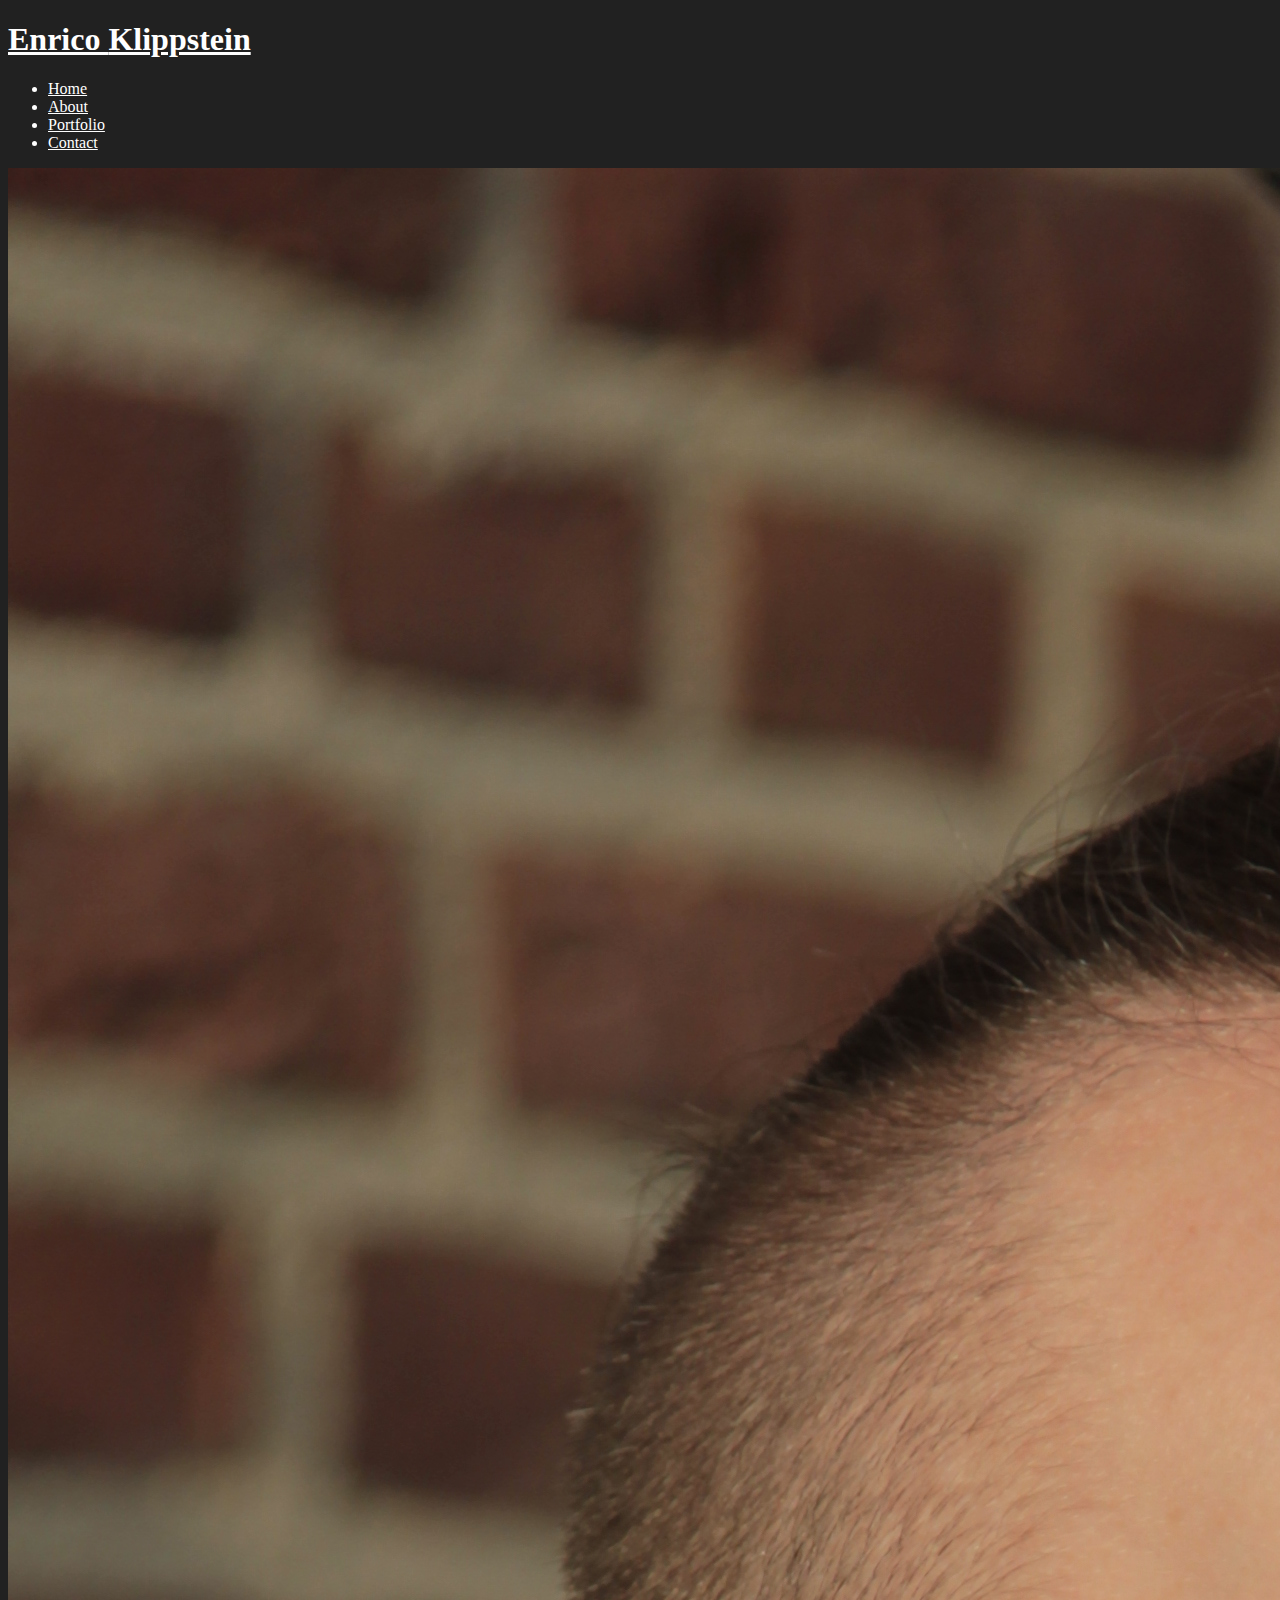
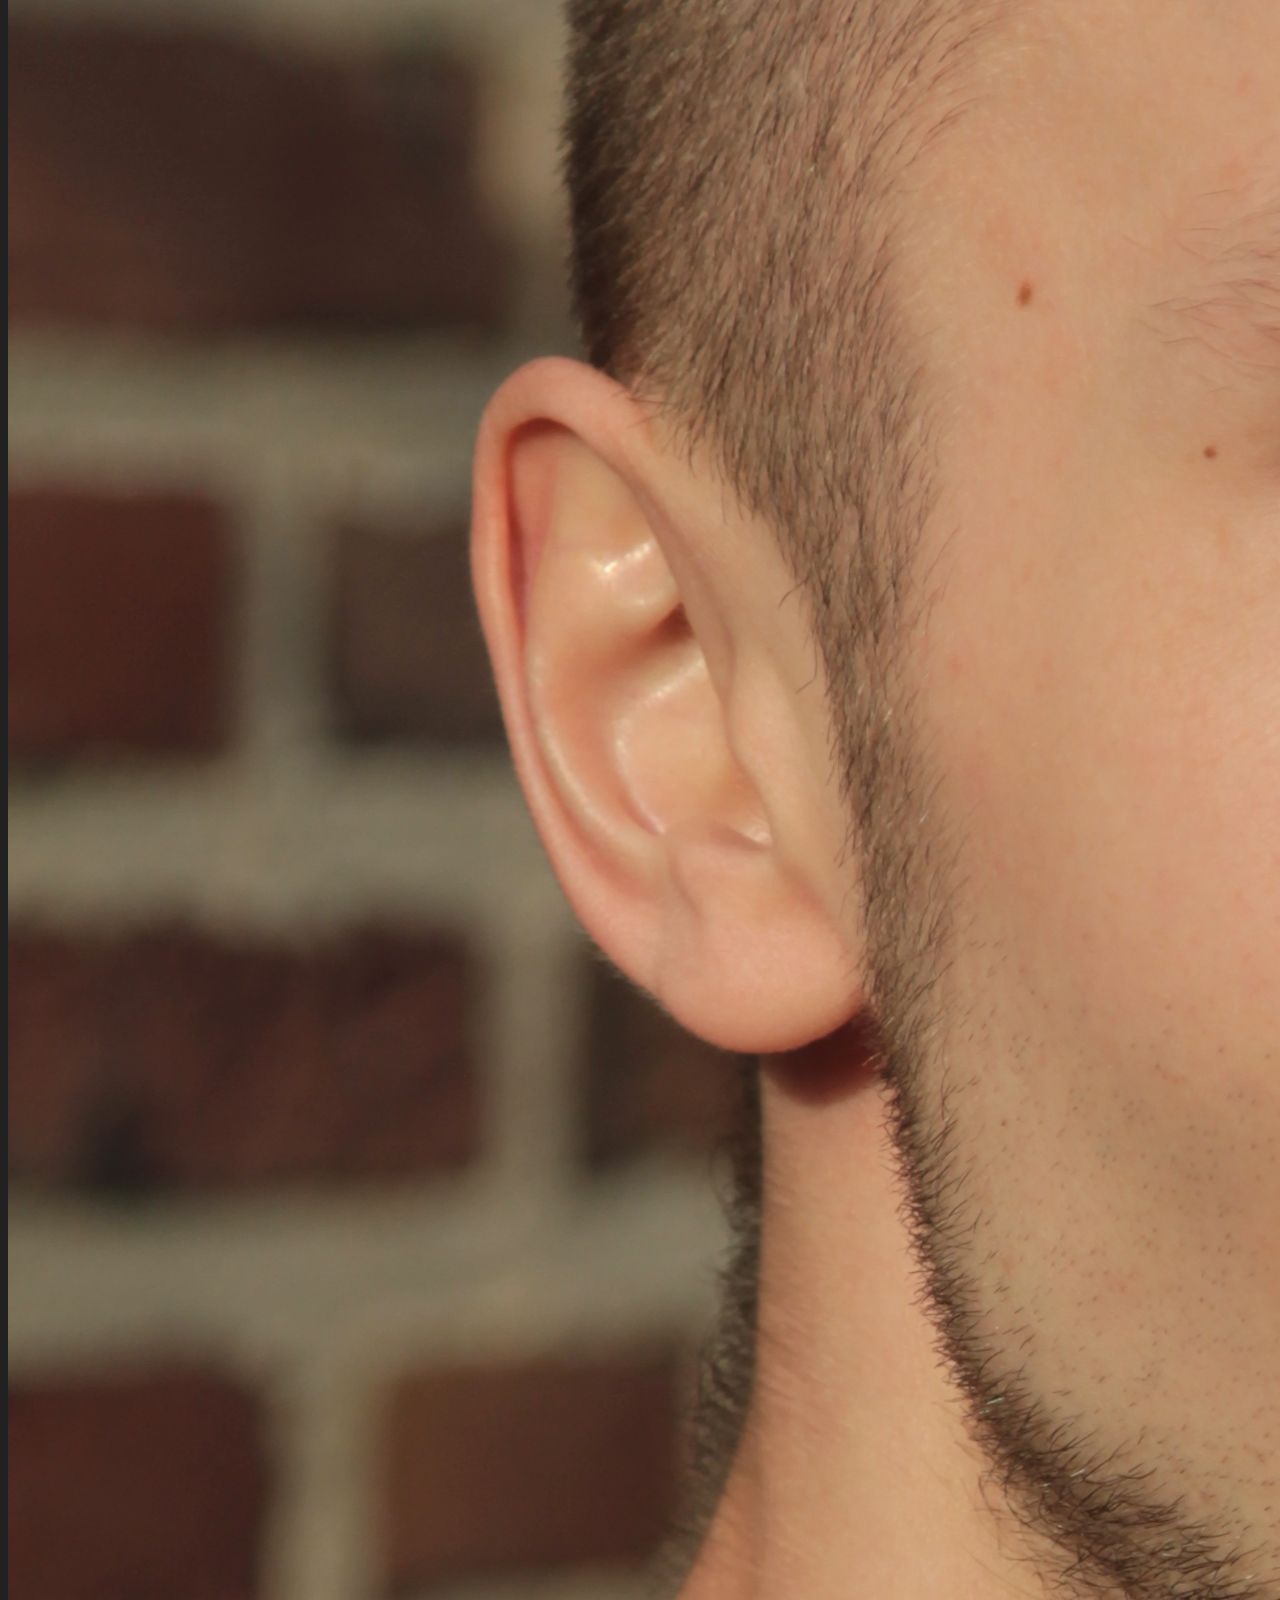
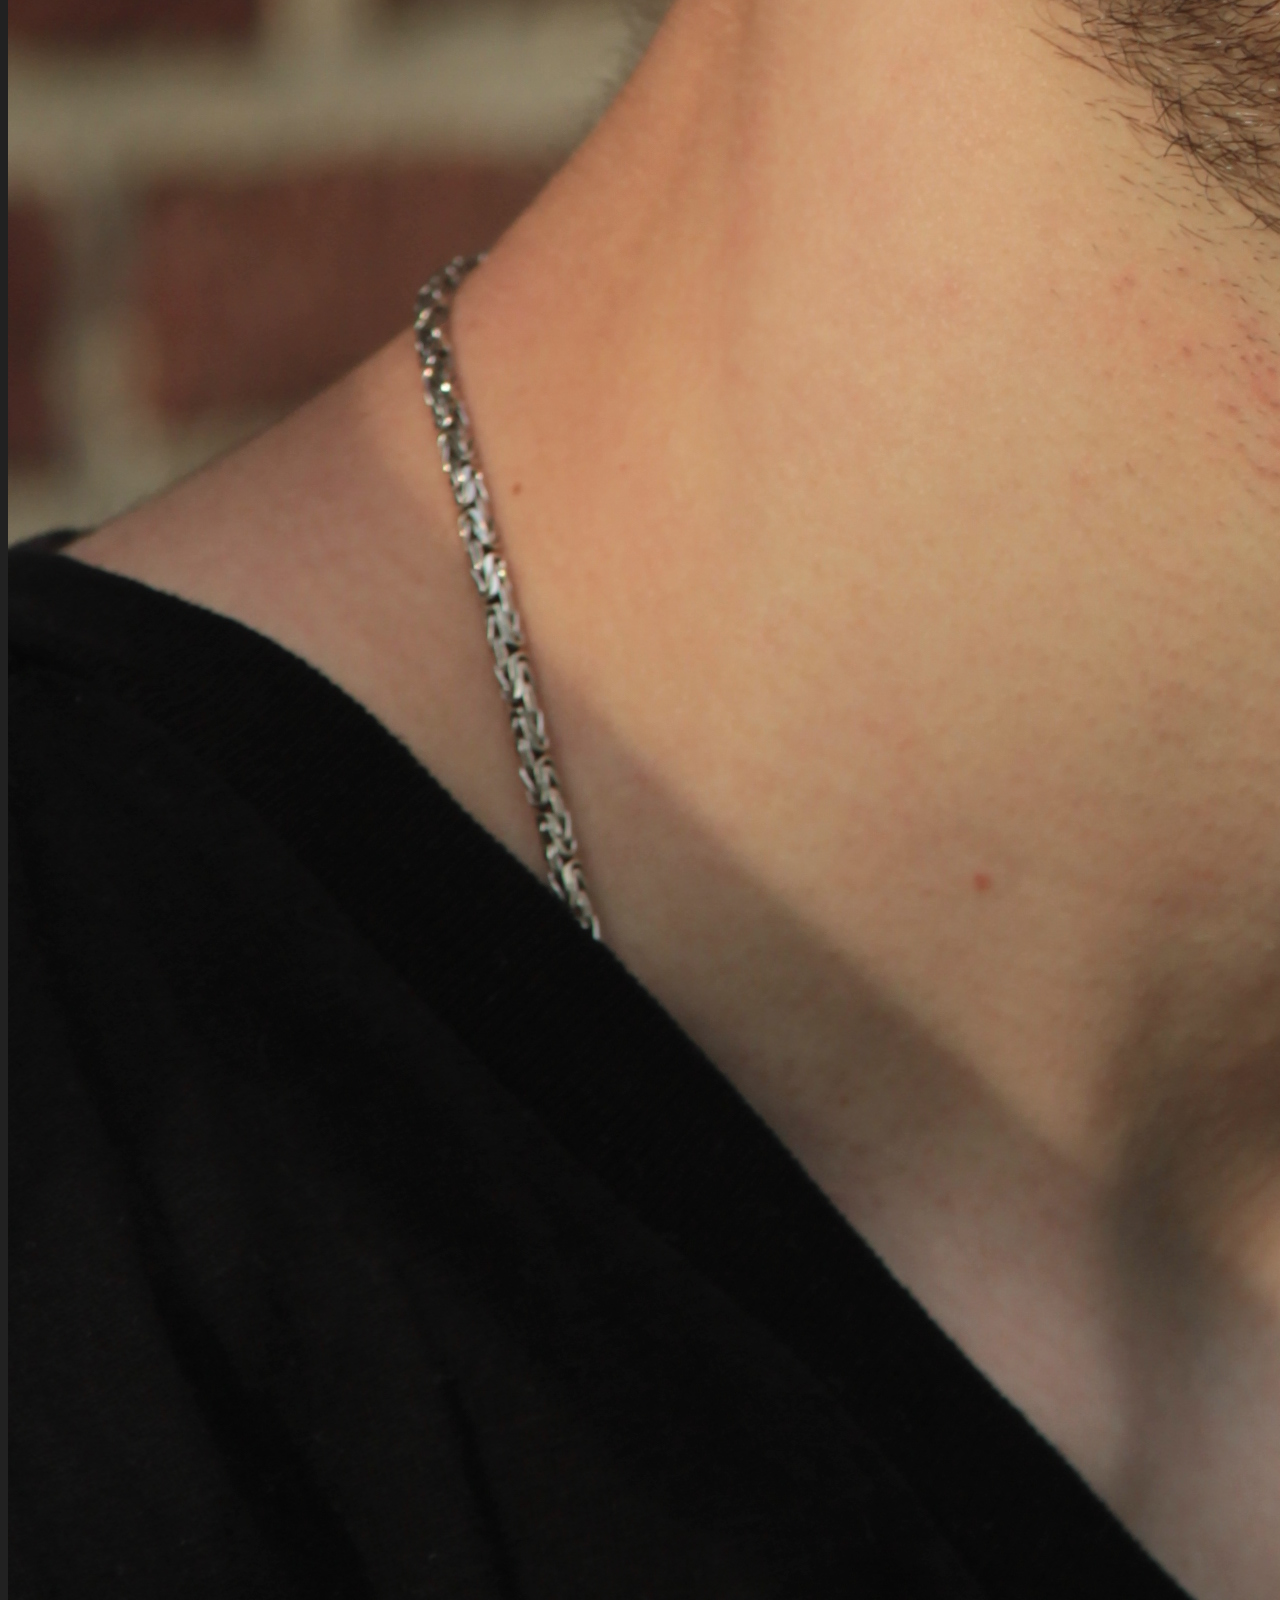
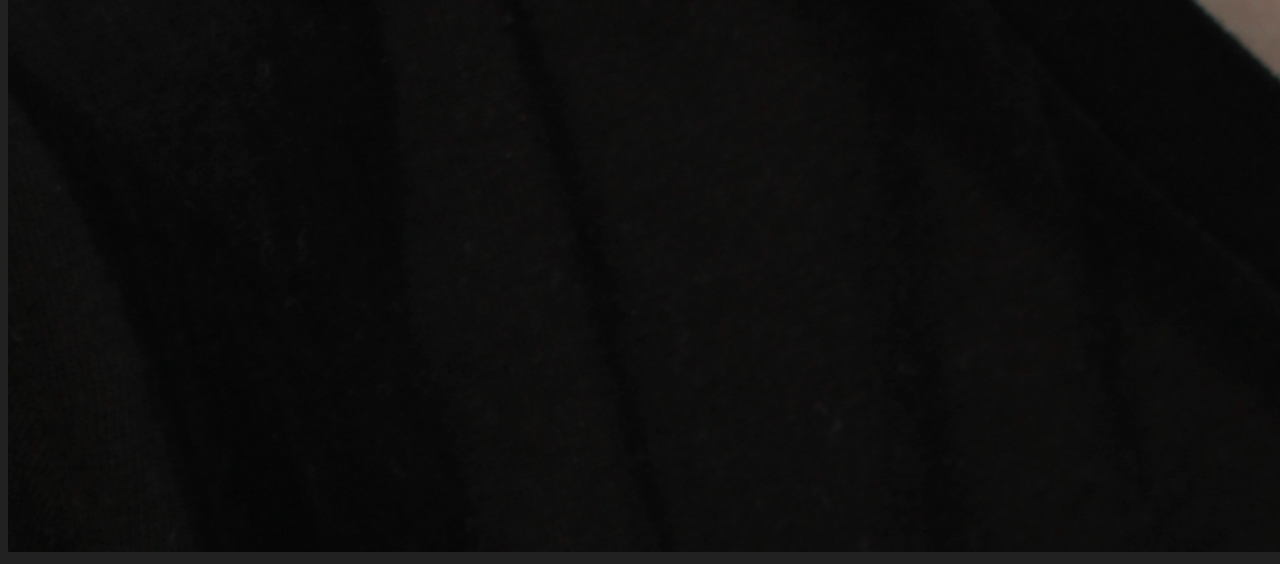
==== index.html @ c8442e8b "Initial commit" ====
<!DOCTYPE html>
<html>
<head>
    <link rel="preconnect" href="https://fonts.gstatic.com">
    <link href="https://fonts.googleapis.com/css2?family=Montserrat&display=swap" rel="stylesheet">
     <link rel="stylesheet" type="text/css" href="css/style.css">
     <title></title>
</head>
<body bgcolor=#212121 a link="white" vlink="white">
     <div class="header">
        <div class="inner_header">
            <div class="logo_container">
            <h1><a href="index.html">Enrico <span>Klippstein</a></span></h1>
            </div>

            <ul class="navigation">
            <a href="index.html"><li>Home</li></a>
            <a href="about.html"><li>About</li></a>
            <a href="portfolio.html"><li>Portfolio</li></a>
            <a href="contact.html"><li>Contact</li></a>
            </ul>
            
        </div>
    </div>

    <div>
    <img class=image-container src="media/pictures/propic.JPG" alt="">
    </div>

</body>
</html>
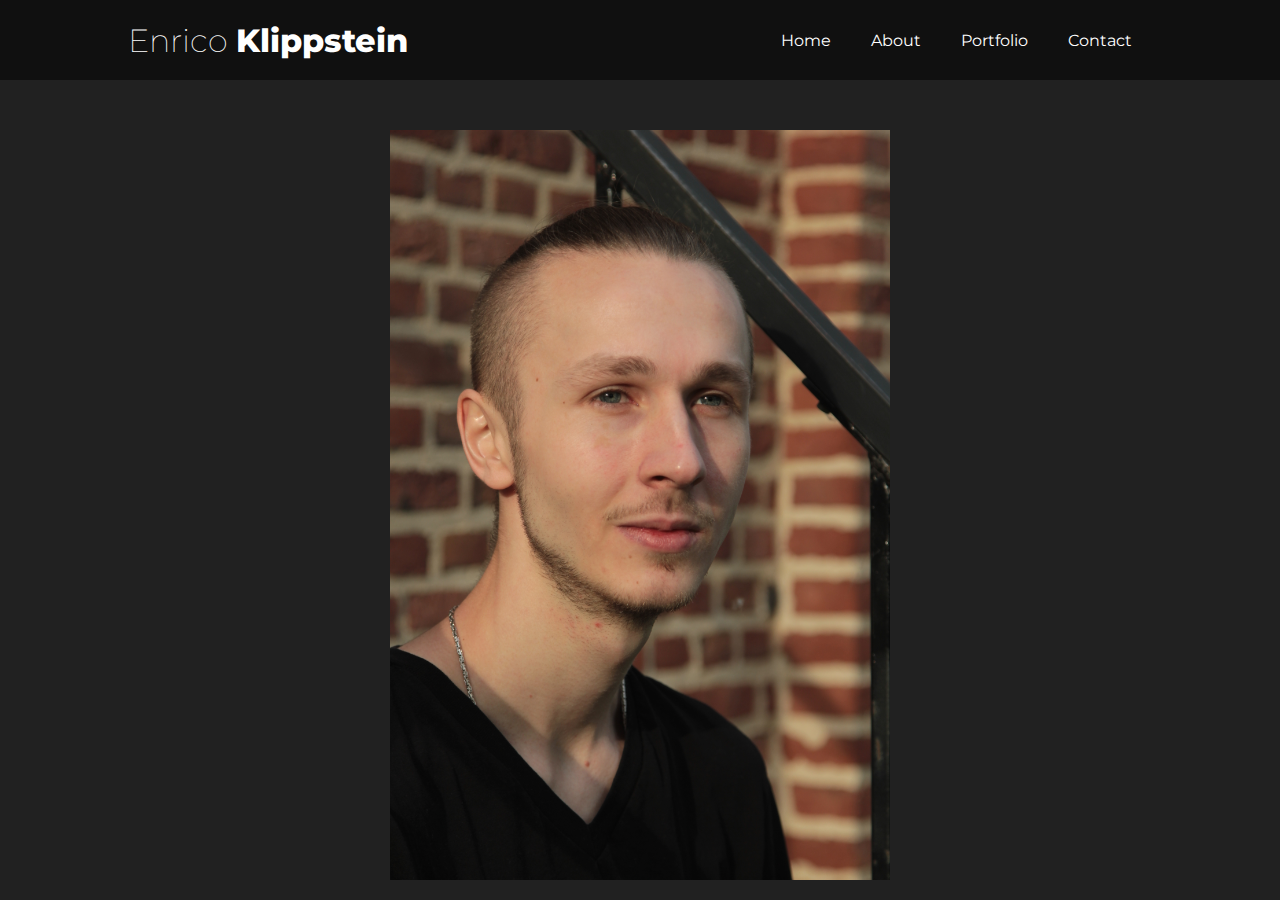
==== commit 685c023b: "Update index.html" ====
--- a/index.html
+++ b/index.html
@@ -3,7 +3,7 @@
 <head>
     <link rel="preconnect" href="https://fonts.gstatic.com">
     <link href="https://fonts.googleapis.com/css2?family=Montserrat&display=swap" rel="stylesheet">
-     <link rel="stylesheet" type="text/css" href="css/style.css">
+     <link rel="stylesheet" type="text/css" href="CSS/style.css">
      <title></title>
 </head>
 <body bgcolor=#212121 a link="white" vlink="white">
--- a/CSS/style.css
+++ b/CSS/style.css
@@ -0,0 +1,92 @@
+*{
+    margin: 0;
+    padding: 0;
+    list-style: none;
+    text-decoration: none;
+}
+
+.header{
+    width:100%;
+    height: 80px;
+    display: block;
+    background-color: #101010;
+}
+
+.inner_header{
+    width: 80%;
+    height: 100%;
+    display: block;
+    margin: 0 auto;
+}
+
+.logo_container{
+    height: 100%;
+    display: table;
+    float: left;
+}
+
+.logo_container h1{
+    color: white;
+    height: 100%;
+    display: table-cell;
+    vertical-align: middle;
+    font-family: 'Montserrat';
+    font-size: 32px;
+    font-weight: 150;
+}
+
+.logo_container h1 span{
+    font-weight: 800;
+}
+
+.navigation{
+    float: right;
+    height: 100%;
+}
+
+.navigation a{
+    height: 100%;
+    display: table;
+    float: left;
+    padding: 0px 20px;
+}
+
+.navigation a li{
+    display: table-cell;
+    vertical-align:middle;
+    height: 100%;
+    color:white;
+    font-family: 'Montserrat';
+    font-size: 16px;
+}
+
+.writing{
+    color: white;
+    font-family: 'Montserrat';
+    text-align:center;
+    padding: 250px;
+    line-height: 1.5;
+    font-size: 25px;
+}
+
+.image-container{
+    width: 500px;
+    display: block;
+    margin-left: auto;
+    margin-right: auto;
+    margin-top: 50px;
+}
+
+.padding{
+    padding-bottom: 20px;
+}
+
+.border{
+    border-style: solid;
+    border-radius: 7px;
+    border-color: #101010;
+}
+
+.mrg{
+    margin: 10px;
+}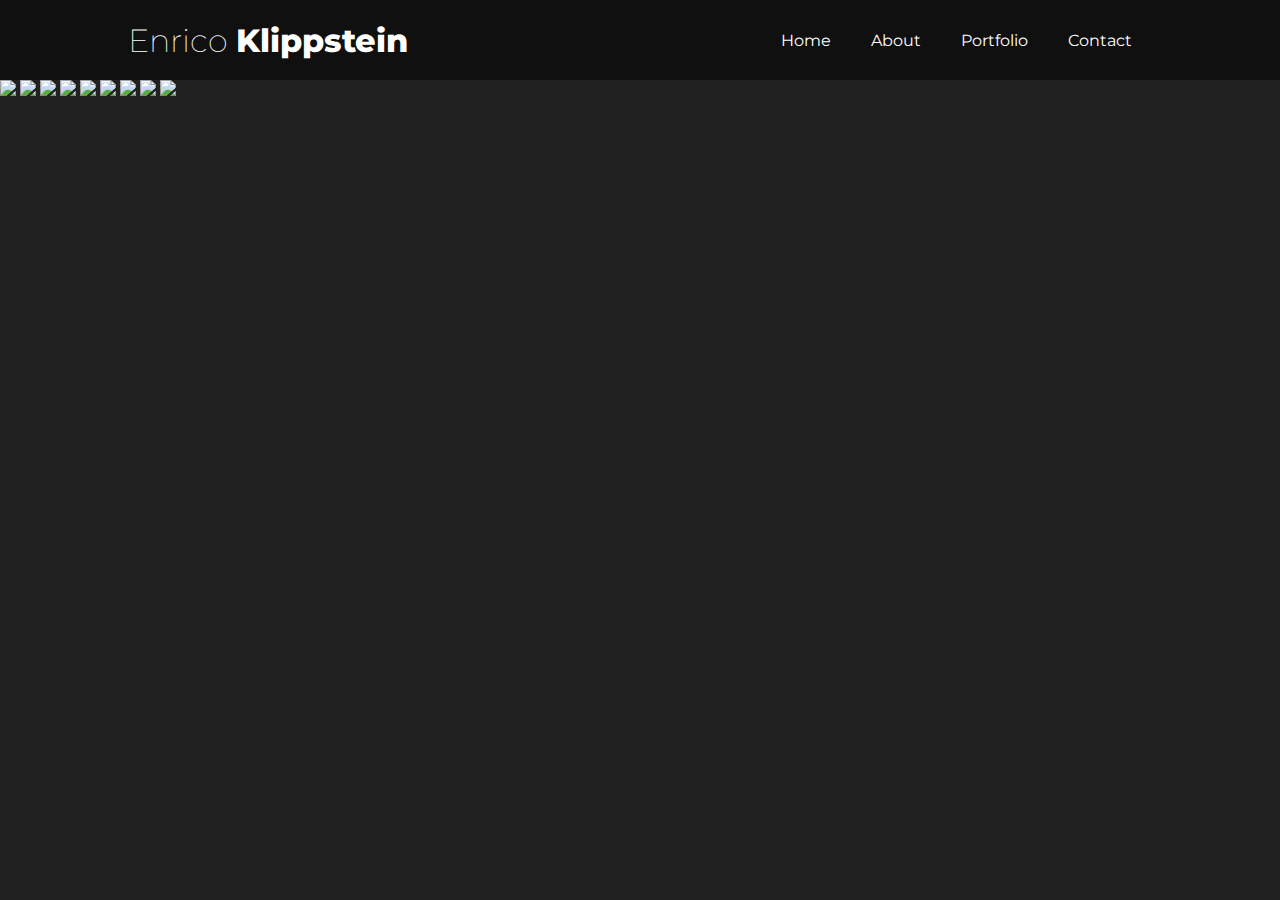
==== commit baeeea9c: "Update index.html" ====
--- a/index.html
+++ b/index.html
@@ -23,8 +23,16 @@
         </div>
     </div>
 
-    <div>
-    <img class=image-container src="media/pictures/propic.JPG" alt="">
+     <div class="main">
+        <img src="media/pictures/bild1.jpg">
+        <img src="media/pictures/bild2.jpg">
+        <img src="media/pictures/bild3.jpg">
+        <img src="media/pictures/bild4.jpg">
+        <img src="media/pictures/bild5.jpg">
+        <img src="media/pictures/bild6.jpg">
+        <img src="media/pictures/bild7.jpg">
+        <img src="media/pictures/bild8.jpg">
+        <img src="media/pictures/bild9.jpg">
     </div>
 
 </body>
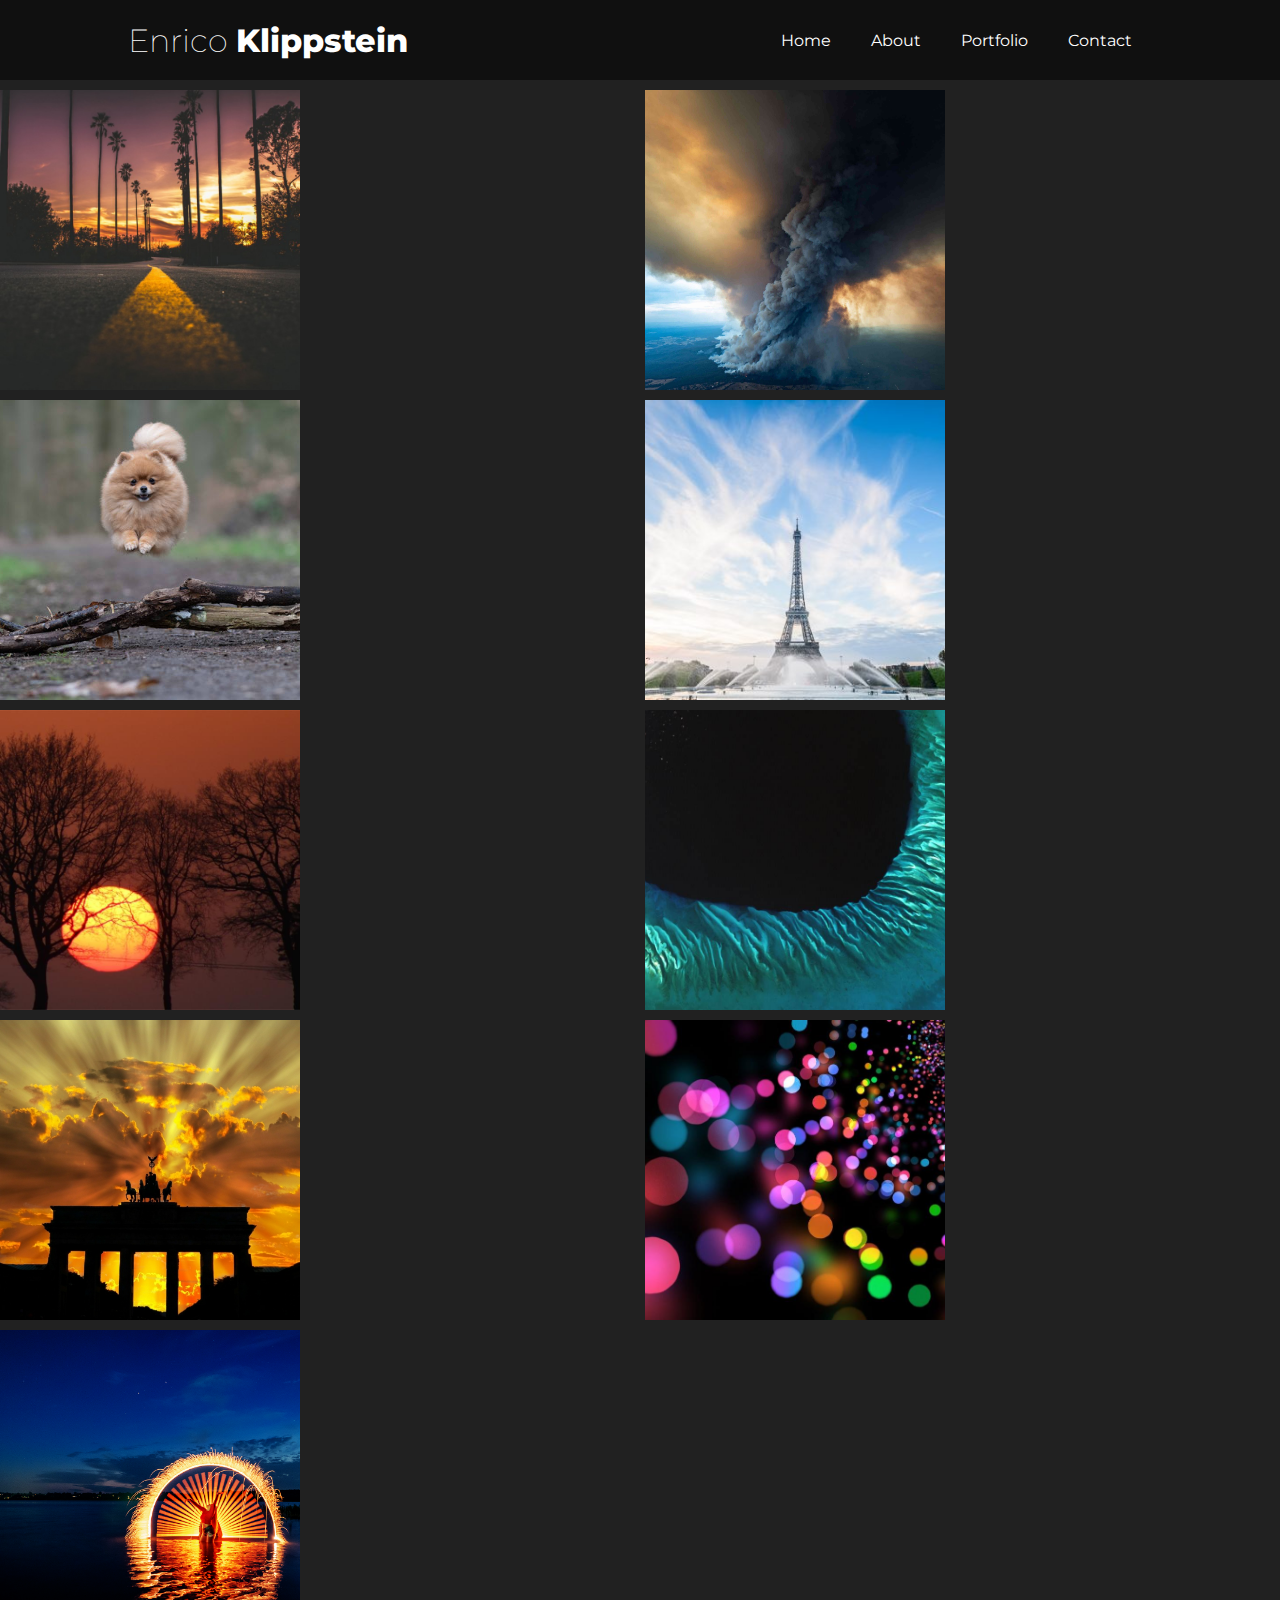
==== commit 7d3835ab: "Update index.html" ====
--- a/index.html
+++ b/index.html
@@ -4,6 +4,7 @@
     <link rel="preconnect" href="https://fonts.gstatic.com">
     <link href="https://fonts.googleapis.com/css2?family=Montserrat&display=swap" rel="stylesheet">
      <link rel="stylesheet" type="text/css" href="CSS/style.css">
+     <link rel="media/pictures"
      <title></title>
 </head>
 <body bgcolor=#212121 a link="white" vlink="white">
--- a/CSS/style.css
+++ b/CSS/style.css
@@ -89,4 +89,28 @@
 
 .mrg{
     margin: 10px;
-}+}
+
+body{
+    min-height: 100vh;
+    overflow-x: hidden;
+}
+
+.main{
+    position: absolute;
+    justify-content: center;
+    align-items: center;
+    margin-top: 10px;
+    width: 100vw;
+    display: grid;
+    grid-template-columns: 1fr 1fr;
+    column-gap: 10px;
+    row-gap: 10px;
+}
+
+img{
+    width: 300px;
+    height: 300px;
+    object-fit: cover;
+    object-position: center;
+}
